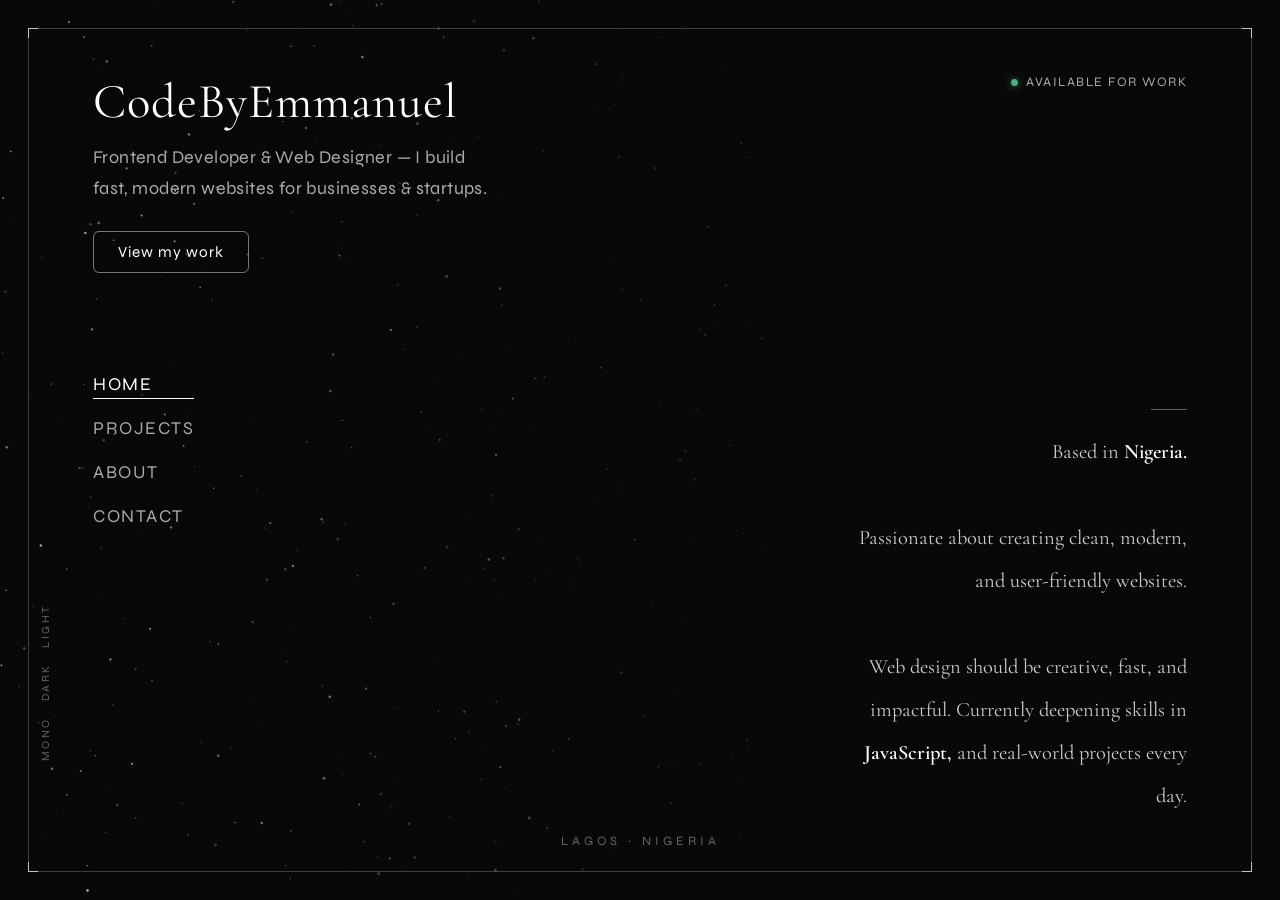
==== index.html @ 29198838 "fixed navigation and 404 issues" ====
<!DOCTYPE html>
<html lang="en">
<head>
  <meta charset="UTF-8">
  <meta name="viewport" content="width=device-width, initial-scale=1.0">
  <title>CodeByEmmanuel | Frontend Developer</title>
  <meta name="color-scheme" content="dark">
  <link href="https://fonts.googleapis.com/css2?family=Cormorant+Garamond:wght@300;400&family=Syne:wght@300;400;500&display=swap" rel="stylesheet">
  <link rel="stylesheet" href="index.css">
</head>
<body class="fade">

  <!-- Particle Background -->
  <canvas id="bg"></canvas>

  <!-- FRAME CONTAINER -->
  <div class="frame">

    <!-- Corner accents -->
    <div class="corner tl"></div>
    <div class="corner tr"></div>
    <div class="corner bl"></div>
    <div class="corner br"></div>

    <!-- TOP-LEFT: Name + Role + CTA -->
    <div class="header">
      <h1>CodeByEmmanuel</h1>
      <p class="role">Frontend Developer &amp; Web Designer — I build fast, modern websites for businesses &amp; startups.</p>
      <a class="project-html" href="project.html">View my work</a>
    </div>

    <!-- TOP-RIGHT: Availability status -->
    <div class="status">
      <div class="status-dot"></div>
      Available for work
    </div>

    <!-- LEFT CENTER: Navigation -->
    <nav class="menu">
      <a href="index.html">Home</a>
      <a href="project.html">Projects</a>
      <a href="about.html">About</a>
      <a href="contact.html">Contact</a>
    </nav>

    <!-- BOTTOM-RIGHT: Bio -->
    <div class="bio">
      <p>
        Based in <strong>Nigeria.</strong><br><br>
        Passionate about creating clean, modern,
        and user-friendly websites.<br><br>
        Web design should be creative, fast,
        and impactful. Currently deepening
        skills in <strong>JavaScript,</strong>
        and real-world projects every day.
      </p>
    </div>

    <!-- BOTTOM-CENTER: Location tag -->
    <div class="location-tag">Lagos · Nigeria</div>

    <!-- LEFT EDGE: Mode switcher -->
    <div class="side-modes">
      <span>LIGHT</span>
      <span>DARK</span>
      <span>MONO</span>
    </div>

  </div>

  <script src="index.js"></script>

</body>
</html>
---- index.css ----
/* ============================================================
   INDEX.CSS — CodeByEmmanuel Portfolio
   ============================================================ */


/* ─── RESET & BASE ─────────────────────────────────────────── */

*, *::before, *::after {
  margin: 0;
  padding: 0;
  box-sizing: border-box;
}

html, body {
  background: #0a0a0a;
  height: 100%;
}

body {
  opacity: 0;
  transition: opacity 0.5s ease;
  background: #0a0a0a;
  color: #eaeaea;
  font-family: 'Syne', sans-serif;
  overflow: hidden;
}

body.fade-in {
  opacity: 1;
}


/* ─── CANVAS BACKGROUND ────────────────────────────────────── */

canvas {
  position: fixed;
  top: 0;
  left: 0;
  width: 100%;
  height: 100%;
  z-index: 0;
  pointer-events: none;
}


/* ─── FRAME ────────────────────────────────────────────────── */

.frame {
  position: fixed;
  inset: clamp(12px, 2.5vw, 28px);
  border: 1px solid rgba(255, 255, 255, 0.22); /* was 0.15 */
  z-index: 2;
}


/* ─── CORNER ACCENTS ───────────────────────────────────────── */

.corner {
  position: absolute;
  width: 10px;
  height: 10px;
}

.corner.tl {
  top: -1px;
  left: -1px;
  border-top: 1px solid rgba(255, 255, 255, 0.7); /* was 0.6 */
  border-left: 1px solid rgba(255, 255, 255, 0.7);
}

.corner.tr {
  top: -1px;
  right: -1px;
  border-top: 1px solid rgba(255, 255, 255, 0.7);
  border-right: 1px solid rgba(255, 255, 255, 0.7);
}

.corner.bl {
  bottom: -1px;
  left: -1px;
  border-bottom: 1px solid rgba(255, 255, 255, 0.7);
  border-left: 1px solid rgba(255, 255, 255, 0.7);
}

.corner.br {
  bottom: -1px;
  right: -1px;
  border-bottom: 1px solid rgba(255, 255, 255, 0.7);
  border-right: 1px solid rgba(255, 255, 255, 0.7);
}


/* ─── HEADER — TOP LEFT ────────────────────────────────────── */

.header {
  position: absolute;
  top: clamp(28px, 5vh, 60px);
  left: clamp(28px, 5vw, 72px);
  max-width: clamp(240px, 38vw, 500px);
}

/* Name — brightest, most important */
.header h1 {
  font-family: 'Cormorant Garamond', serif;
  font-size: clamp(30px, 3.8vw, 54px); /* was 26px min */
  font-weight: 400; /* was 300 — bolder for contrast */
  letter-spacing: 1px;
  line-height: 1.15;
  color: #ffffff;
}

/* Role — slightly dimmed, secondary info */
.role {
  margin-top: 12px; /* was 10px */
  font-size: clamp(15px, 1.4vw, 19px);
  color: #aaaaaa; /* was #888888 — better contrast */
  font-weight: 400; /* was 300 */
  letter-spacing: 0.4px;
  line-height: 1.75; /* was 1.7 */
  max-width: 400px;
}

/* CTA Button */
.project-html {
  display: inline-block;
  margin-top: 26px; /* was 22px */
  padding: 11px 24px; /* was 10px 22px */
  border: 1px solid rgba(255, 255, 255, 0.45); /* was 0.35 */
  border-radius: 6px;
  color: #ffffff; /* was #dddddd */
  text-decoration: none;
  font-size: clamp(14px, 1.2vw, 16px);
  font-weight: 400;
  letter-spacing: 1px; /* was 0.8px */
  transition: all 0.3s ease;
}

.project-html:hover {
  background: rgba(255, 255, 255, 0.1); /* was 0.08 */
  color: #ffffff;
  transform: translateY(-2px);
  border-color: rgba(255, 255, 255, 0.8); /* was 0.7 */
}


/* ─── STATUS BADGE — TOP RIGHT ─────────────────────────────── */

.status {
  position: absolute;
  top: clamp(28px, 5vh, 60px);
  right: clamp(28px, 5vw, 80px);
  display: flex;
  align-items: center;
  gap: 8px;
  font-size: clamp(13px, 1vw, 15px);
  color: #aaaaaa; /* was #888888 */
  letter-spacing: 1.5px;
  text-transform: uppercase;
}

.status-dot {
  width: 7px; /* was 6px */
  height: 7px;
  border-radius: 50%;
  background: #4caf80;
  box-shadow: 0 0 8px rgba(76, 175, 128, 0.7); /* was 0.55 */
  animation: pulse 2.4s ease infinite;
}

@keyframes pulse {
  0%, 100% { opacity: 1; }
  50%       { opacity: 0.35; }
}


/* ─── NAVIGATION — LEFT CENTER ─────────────────────────────── */

.menu {
  position: absolute;
  top: 50%;
  transform: translateY(-50%);
  left: clamp(28px, 5vw, 72px);
  display: flex;
  flex-direction: column;
  gap: clamp(14px, 2.5vh, 22px); /* was 10px–16px */
}

.menu a {
  text-decoration: none;
  color: #aaaaaa; /* was #888888 */
  font-size: clamp(15px, 1.5vw, 18px);
  font-weight: 400;
  letter-spacing: 1.5px; /* was 1.2px */
  text-transform: uppercase;
  transition: color 0.25s ease;
  position: relative;
  display: inline-block;
}

.menu a::after {
  content: "";
  position: absolute;
  left: 0;
  bottom: -4px; /* was -3px */
  width: 0%;
  height: 1px;
  background: #ffffff;
  transition: width 0.3s ease;
}

.menu a:hover,
.menu a.active {
  color: #ffffff;
}

.menu a:hover::after,
.menu a.active::after {
  width: 100%;
}


/* ─── BIO — BOTTOM RIGHT ───────────────────────────────────── */

.bio {
  position: absolute;
  right: clamp(28px, 5vw, 80px);
  bottom: clamp(28px, 6vh, 72px);
  max-width: clamp(220px, 28vw, 360px); /* was 200px–340px */
  text-align: right;
}

.bio::before {
  content: "";
  display: block;
  width: 36px; /* was 32px */
  height: 1px;
  background: rgba(255, 255, 255, 0.35); /* was 0.25 */
  margin-left: auto;
  margin-bottom: 20px; /* was 16px */
}

.bio p {
  font-family: 'Cormorant Garamond', serif;
  font-size: clamp(18px, 1.6vw, 23px); /* was 17px–22px */
  line-height: 2.1; /* was 2 */
  color: #cccccc; /* was #bbbbbb */
  font-weight: 400; /* was 300 */
}

.bio p strong {
  color: #ffffff;
  font-weight: 600; /* was 500 */
}


/* ─── LOCATION TAG — BOTTOM CENTER ────────────────────────── */

.location-tag {
  position: absolute;
  bottom: clamp(14px, 2.5vh, 28px);
  left: 50%;
  transform: translateX(-50%);
  font-size: clamp(11px, 1vw, 13px);
  color: #666666; /* was #555555 */
  letter-spacing: 4px; /* was 3px */
  text-transform: uppercase;
  white-space: nowrap;
}


/* ─── SIDE MODES — LEFT EDGE ───────────────────────────────── */

.side-modes {
  position: absolute;
  left: clamp(6px, 0.8vw, 10px);
  bottom: clamp(60px, 14vh, 110px);
  display: flex;
  flex-direction: column;
  gap: 16px; /* was 14px */
  font-size: clamp(9px, 0.85vw, 11px);
  color: #666666; /* was #555555 */
  letter-spacing: 2.5px;
}

.side-modes span {
  writing-mode: vertical-rl;
  transform: rotate(180deg);
  cursor: pointer;
  transition: color 0.2s ease;
}

.side-modes span:hover {
  color: #bbbbbb; /* was #aaaaaa */
}
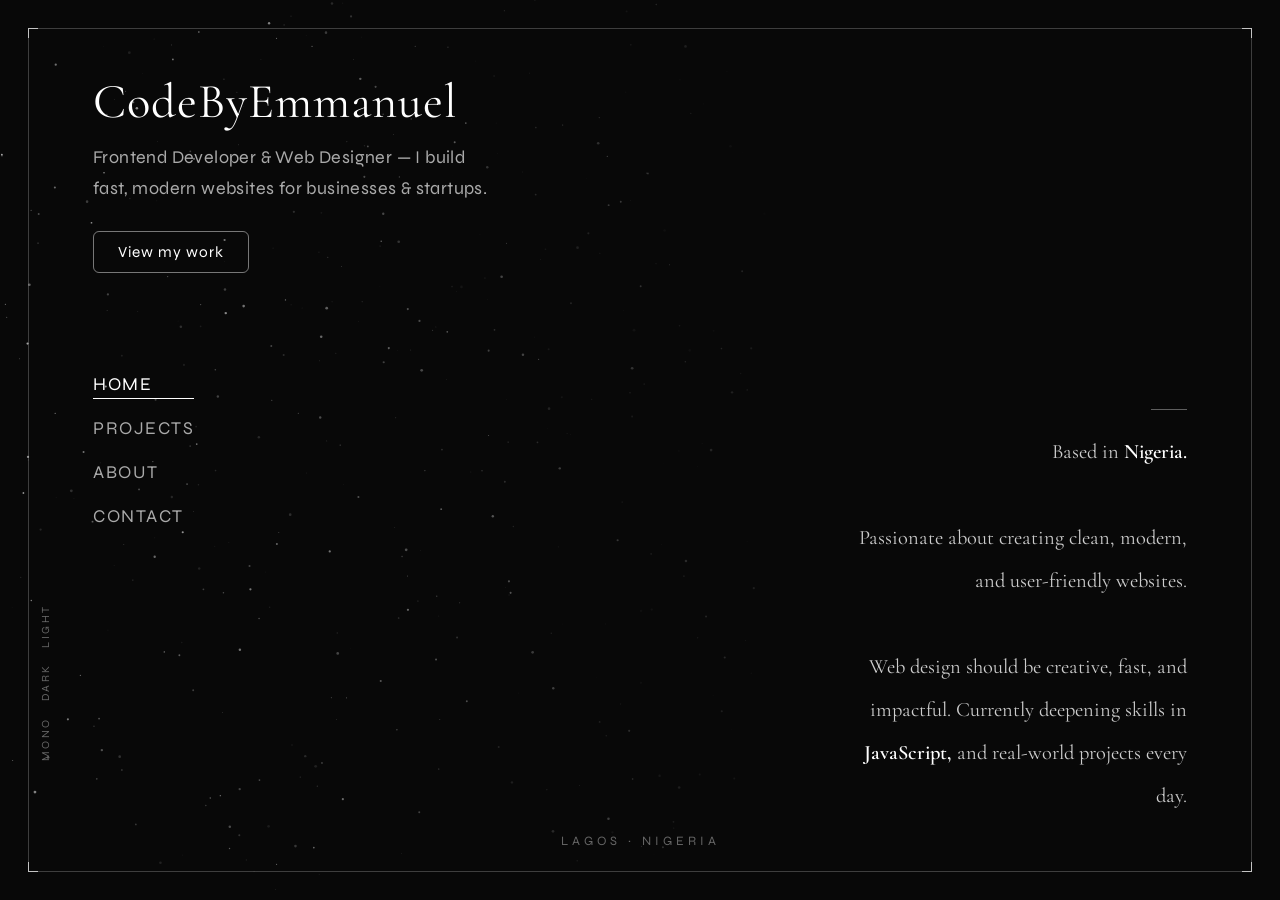
==== commit 829f4268: "fixed responsiveness and navigation" ====
--- a/index.html
+++ b/index.html
@@ -27,12 +27,6 @@
       <h1>CodeByEmmanuel</h1>
       <p class="role">Frontend Developer &amp; Web Designer — I build fast, modern websites for businesses &amp; startups.</p>
       <a class="project-html" href="project.html">View my work</a>
-    </div>
-
-    <!-- TOP-RIGHT: Availability status -->
-    <div class="status">
-      <div class="status-dot"></div>
-      Available for work
     </div>
 
     <!-- LEFT CENTER: Navigation -->
--- a/index.css
+++ b/index.css
@@ -1,8 +1,3 @@
-/* ============================================================
-   INDEX.CSS — CodeByEmmanuel Portfolio
-   ============================================================ */
-
-
 /* ─── RESET & BASE ─────────────────────────────────────────── */
 
 *, *::before, *::after {
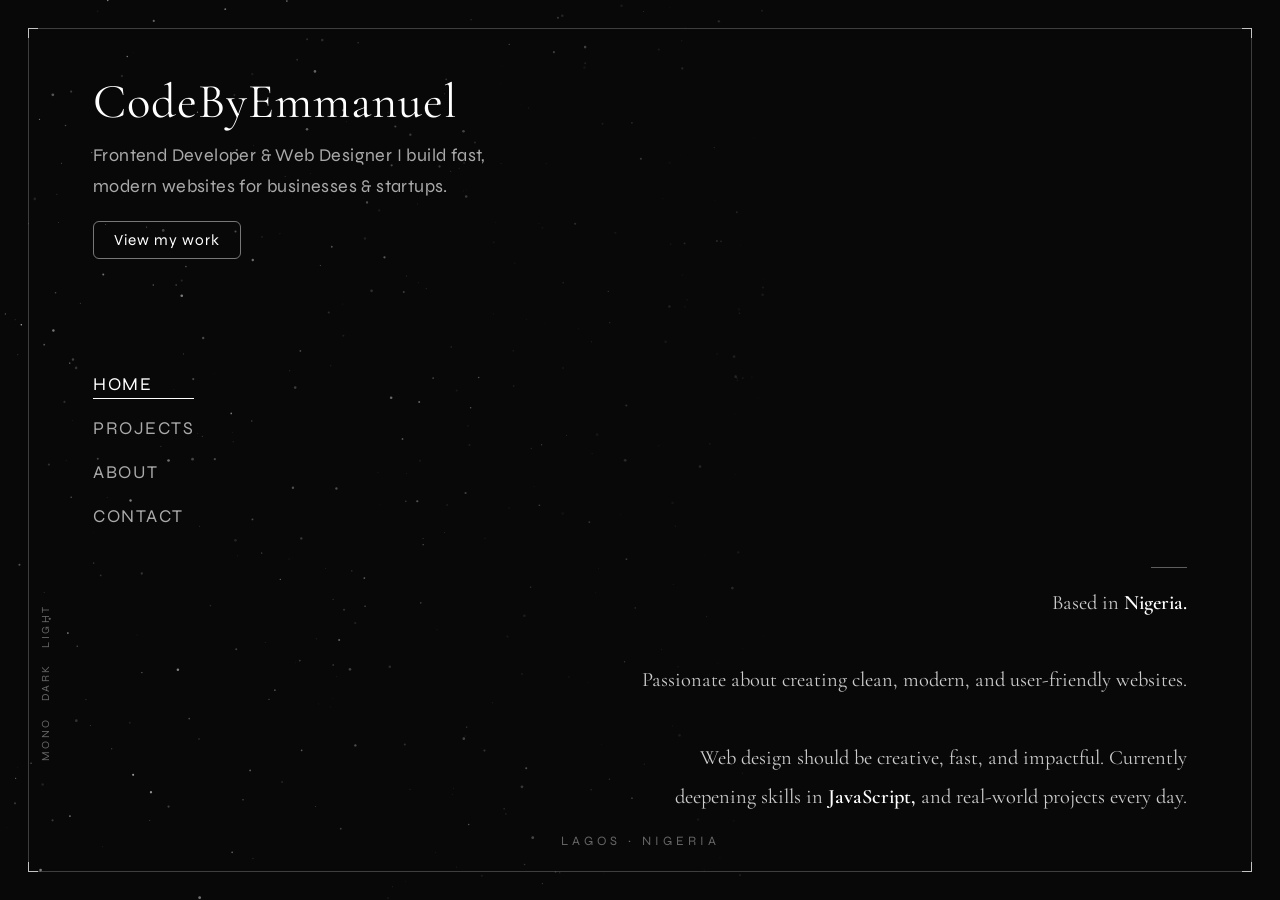
==== commit fe625eae: "fixed responsiveness and navigation" ====
--- a/index.html
+++ b/index.html
@@ -25,7 +25,7 @@
     <!-- TOP-LEFT: Name + Role + CTA -->
     <div class="header">
       <h1>CodeByEmmanuel</h1>
-      <p class="role">Frontend Developer &amp; Web Designer — I build fast, modern websites for businesses &amp; startups.</p>
+      <p class="role">Frontend Developer &amp; Web Designer I build fast, modern websites for businesses &amp; startups.</p>
       <a class="project-html" href="project.html">View my work</a>
     </div>
 
--- a/index.css
+++ b/index.css
@@ -1,3 +1,8 @@
+/* ============================================================
+   INDEX.CSS — CodeByEmmanuel Portfolio
+   ============================================================ */
+
+
 /* ─── RESET & BASE ─────────────────────────────────────────── */
 
 *, *::before, *::after {
@@ -89,16 +94,16 @@
 
 .header {
   position: absolute;
-  top: clamp(28px, 5vh, 60px);
-  left: clamp(28px, 5vw, 72px);
-  max-width: clamp(240px, 38vw, 500px);
+  top: clamp(20px, 5vh, 60px);
+  left: clamp(16px, 5vw, 72px);
+  max-width: clamp(55%, 38vw, 500px);
 }
 
 /* Name — brightest, most important */
 .header h1 {
   font-family: 'Cormorant Garamond', serif;
-  font-size: clamp(30px, 3.8vw, 54px); /* was 26px min */
-  font-weight: 400; /* was 300 — bolder for contrast */
+  font-size: clamp(24px, 3.8vw, 54px);
+  font-weight: 400;
   letter-spacing: 1px;
   line-height: 1.15;
   color: #ffffff;
@@ -106,27 +111,27 @@
 
 /* Role — slightly dimmed, secondary info */
 .role {
-  margin-top: 12px; /* was 10px */
-  font-size: clamp(15px, 1.4vw, 19px);
-  color: #aaaaaa; /* was #888888 — better contrast */
-  font-weight: 400; /* was 300 */
+  margin-top: 10px;
+  font-size: clamp(13px, 1.4vw, 19px);
+  color: #aaaaaa;
+  font-weight: 400;
   letter-spacing: 0.4px;
-  line-height: 1.75; /* was 1.7 */
+  line-height: 1.75;
   max-width: 400px;
 }
 
 /* CTA Button */
 .project-html {
   display: inline-block;
-  margin-top: 26px; /* was 22px */
-  padding: 11px 24px; /* was 10px 22px */
-  border: 1px solid rgba(255, 255, 255, 0.45); /* was 0.35 */
+  margin-top: 18px;
+  padding: 9px 20px;
+  border: 1px solid rgba(255, 255, 255, 0.45);
   border-radius: 6px;
-  color: #ffffff; /* was #dddddd */
+  color: #ffffff;
   text-decoration: none;
-  font-size: clamp(14px, 1.2vw, 16px);
-  font-weight: 400;
-  letter-spacing: 1px; /* was 0.8px */
+  font-size: clamp(12px, 1.2vw, 16px);
+  font-weight: 400;
+  letter-spacing: 1px;
   transition: all 0.3s ease;
 }
 
@@ -142,13 +147,13 @@
 
 .status {
   position: absolute;
-  top: clamp(28px, 5vh, 60px);
-  right: clamp(28px, 5vw, 80px);
+  top: clamp(20px, 5vh, 60px);
+  right: clamp(16px, 5vw, 80px);
   display: flex;
   align-items: center;
   gap: 8px;
-  font-size: clamp(13px, 1vw, 15px);
-  color: #aaaaaa; /* was #888888 */
+  font-size: clamp(10px, 1vw, 15px);
+  color: #aaaaaa;
   letter-spacing: 1.5px;
   text-transform: uppercase;
 }
@@ -174,18 +179,18 @@
   position: absolute;
   top: 50%;
   transform: translateY(-50%);
-  left: clamp(28px, 5vw, 72px);
+  left: clamp(16px, 5vw, 72px);
   display: flex;
   flex-direction: column;
-  gap: clamp(14px, 2.5vh, 22px); /* was 10px–16px */
+  gap: clamp(10px, 2.5vh, 22px);
 }
 
 .menu a {
   text-decoration: none;
-  color: #aaaaaa; /* was #888888 */
-  font-size: clamp(15px, 1.5vw, 18px);
-  font-weight: 400;
-  letter-spacing: 1.5px; /* was 1.2px */
+  color: #aaaaaa;
+  font-size: clamp(13px, 1.5vw, 18px);
+  font-weight: 400;
+  letter-spacing: 1.5px;
   text-transform: uppercase;
   transition: color 0.25s ease;
   position: relative;
@@ -218,33 +223,33 @@
 
 .bio {
   position: absolute;
-  right: clamp(28px, 5vw, 80px);
-  bottom: clamp(28px, 6vh, 72px);
-  max-width: clamp(220px, 28vw, 360px); /* was 200px–340px */
+  right: clamp(16px, 5vw, 80px);
+  bottom: clamp(20px, 6vh, 72px);
+  max-width: clamp(45%, 28vw, 360px);
   text-align: right;
 }
 
 .bio::before {
   content: "";
   display: block;
-  width: 36px; /* was 32px */
+  width: 36px;
   height: 1px;
-  background: rgba(255, 255, 255, 0.35); /* was 0.25 */
+  background: rgba(255, 255, 255, 0.35);
   margin-left: auto;
-  margin-bottom: 20px; /* was 16px */
+  margin-bottom: 16px;
 }
 
 .bio p {
   font-family: 'Cormorant Garamond', serif;
-  font-size: clamp(18px, 1.6vw, 23px); /* was 17px–22px */
-  line-height: 2.1; /* was 2 */
-  color: #cccccc; /* was #bbbbbb */
-  font-weight: 400; /* was 300 */
+  font-size: clamp(14px, 1.6vw, 23px);
+  line-height: 1.9;
+  color: #cccccc;
+  font-weight: 400;
 }
 
 .bio p strong {
   color: #ffffff;
-  font-weight: 600; /* was 500 */
+  font-weight: 600;
 }
 
 
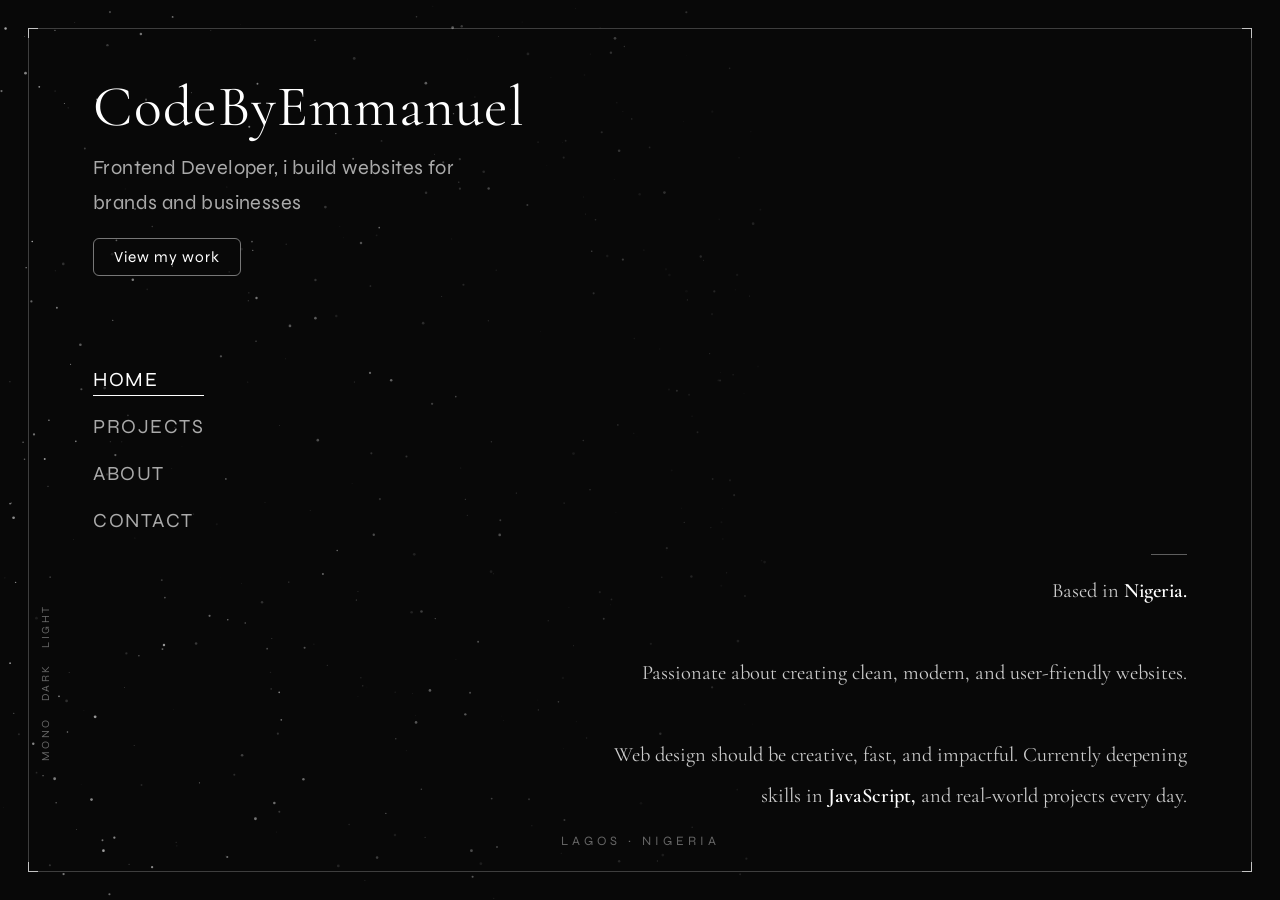
==== commit d41cc8e1: "fixed responsiveness and navigation" ====
--- a/index.html
+++ b/index.html
@@ -25,7 +25,7 @@
     <!-- TOP-LEFT: Name + Role + CTA -->
     <div class="header">
       <h1>CodeByEmmanuel</h1>
-      <p class="role">Frontend Developer &amp; Web Designer I build fast, modern websites for businesses &amp; startups.</p>
+      <p class="role">Frontend Developer, i build websites for brands and businesses</p>
       <a class="project-html" href="project.html">View my work</a>
     </div>
 
--- a/index.css
+++ b/index.css
@@ -102,7 +102,7 @@
 /* Name — brightest, most important */
 .header h1 {
   font-family: 'Cormorant Garamond', serif;
-  font-size: clamp(24px, 3.8vw, 54px);
+  font-size: clamp(24px, 4.5vw, 58px);
   font-weight: 400;
   letter-spacing: 1px;
   line-height: 1.15;
@@ -112,7 +112,7 @@
 /* Role — slightly dimmed, secondary info */
 .role {
   margin-top: 10px;
-  font-size: clamp(13px, 1.4vw, 19px);
+  font-size: clamp(13px, 1.6vw, 20px);
   color: #aaaaaa;
   font-weight: 400;
   letter-spacing: 0.4px;
@@ -188,7 +188,7 @@
 .menu a {
   text-decoration: none;
   color: #aaaaaa;
-  font-size: clamp(13px, 1.5vw, 18px);
+  font-size: clamp(13px, 1.8vw, 20px);
   font-weight: 400;
   letter-spacing: 1.5px;
   text-transform: uppercase;
@@ -225,7 +225,7 @@
   position: absolute;
   right: clamp(16px, 5vw, 80px);
   bottom: clamp(20px, 6vh, 72px);
-  max-width: clamp(45%, 28vw, 360px);
+  max-width: clamp(48%, 28vw, 360px);
   text-align: right;
 }
 
@@ -241,8 +241,8 @@
 
 .bio p {
   font-family: 'Cormorant Garamond', serif;
-  font-size: clamp(14px, 1.6vw, 23px);
-  line-height: 1.9;
+  font-size: clamp(19px, 1.6vw, 23px);
+  line-height: 2;
   color: #cccccc;
   font-weight: 400;
 }
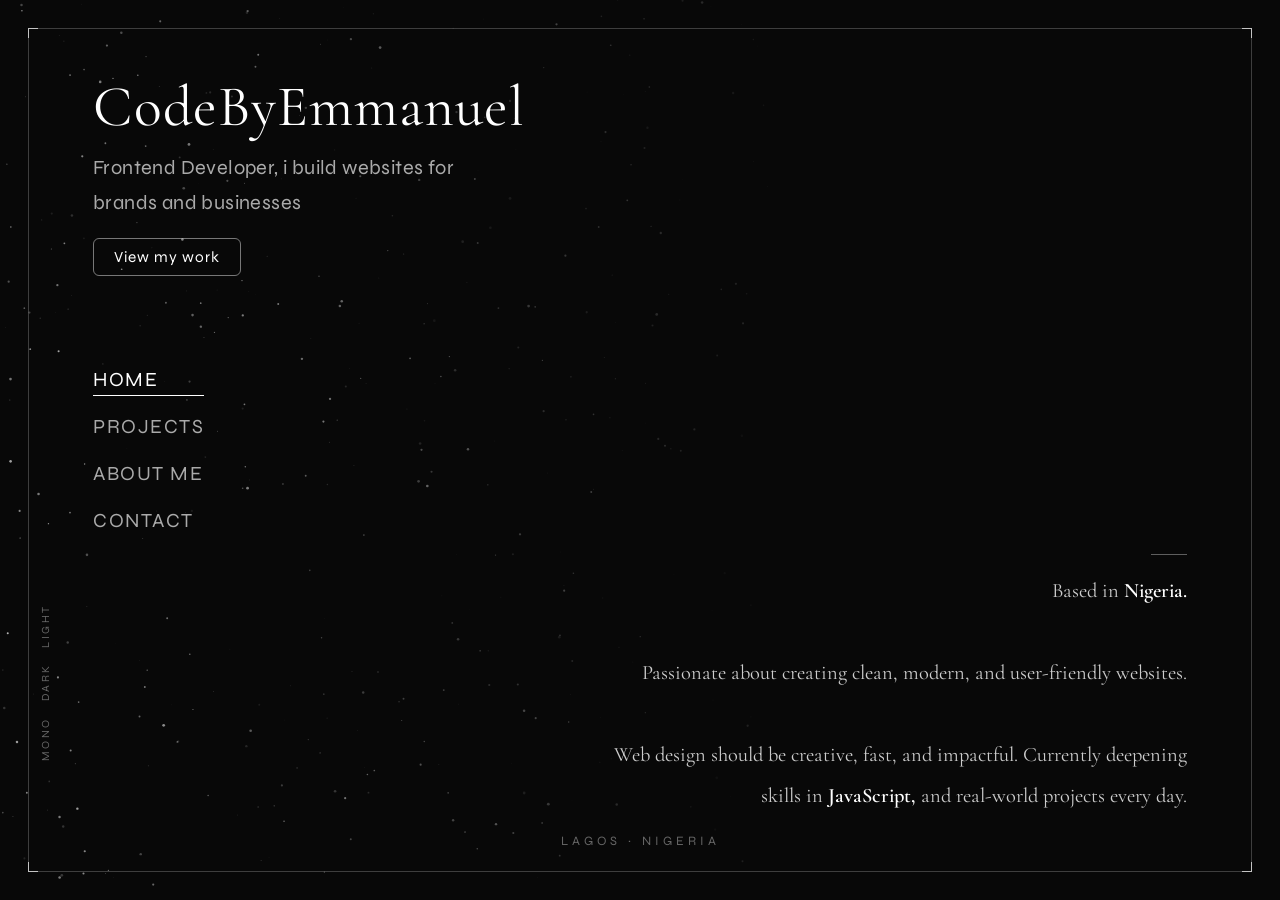
==== commit 922b88b8: "updated portfolio pages" ====
--- a/index.html
+++ b/index.html
@@ -33,7 +33,7 @@
     <nav class="menu">
       <a href="index.html">Home</a>
       <a href="project.html">Projects</a>
-      <a href="about.html">About</a>
+      <a href="about.html">About Me</a>
       <a href="contact.html">Contact</a>
     </nav>
 
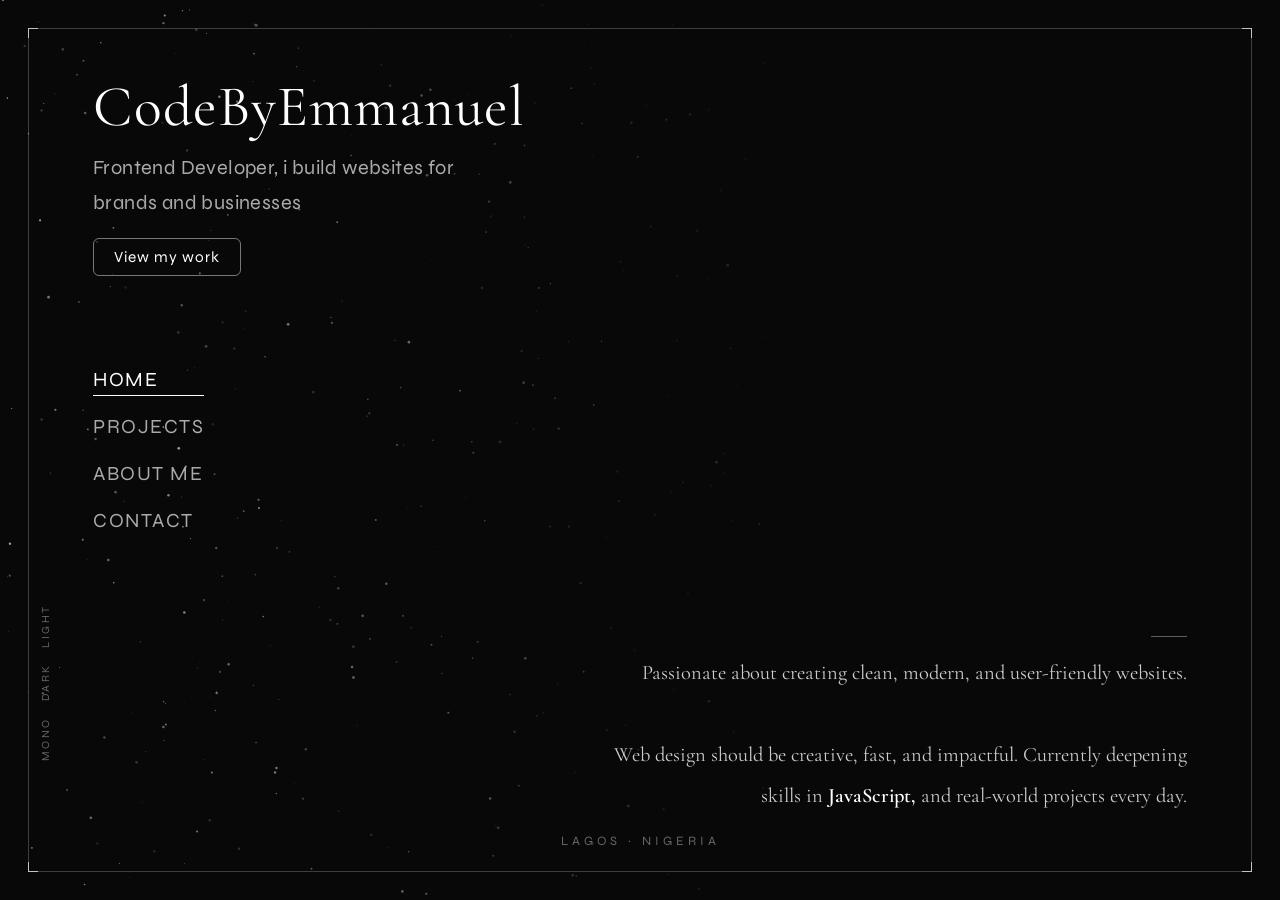
==== commit f93f58e0: "fixed responsiveness and navigation" ====
--- a/index.html
+++ b/index.html
@@ -40,7 +40,6 @@
     <!-- BOTTOM-RIGHT: Bio -->
     <div class="bio">
       <p>
-        Based in <strong>Nigeria.</strong><br><br>
         Passionate about creating clean, modern,
         and user-friendly websites.<br><br>
         Web design should be creative, fast,
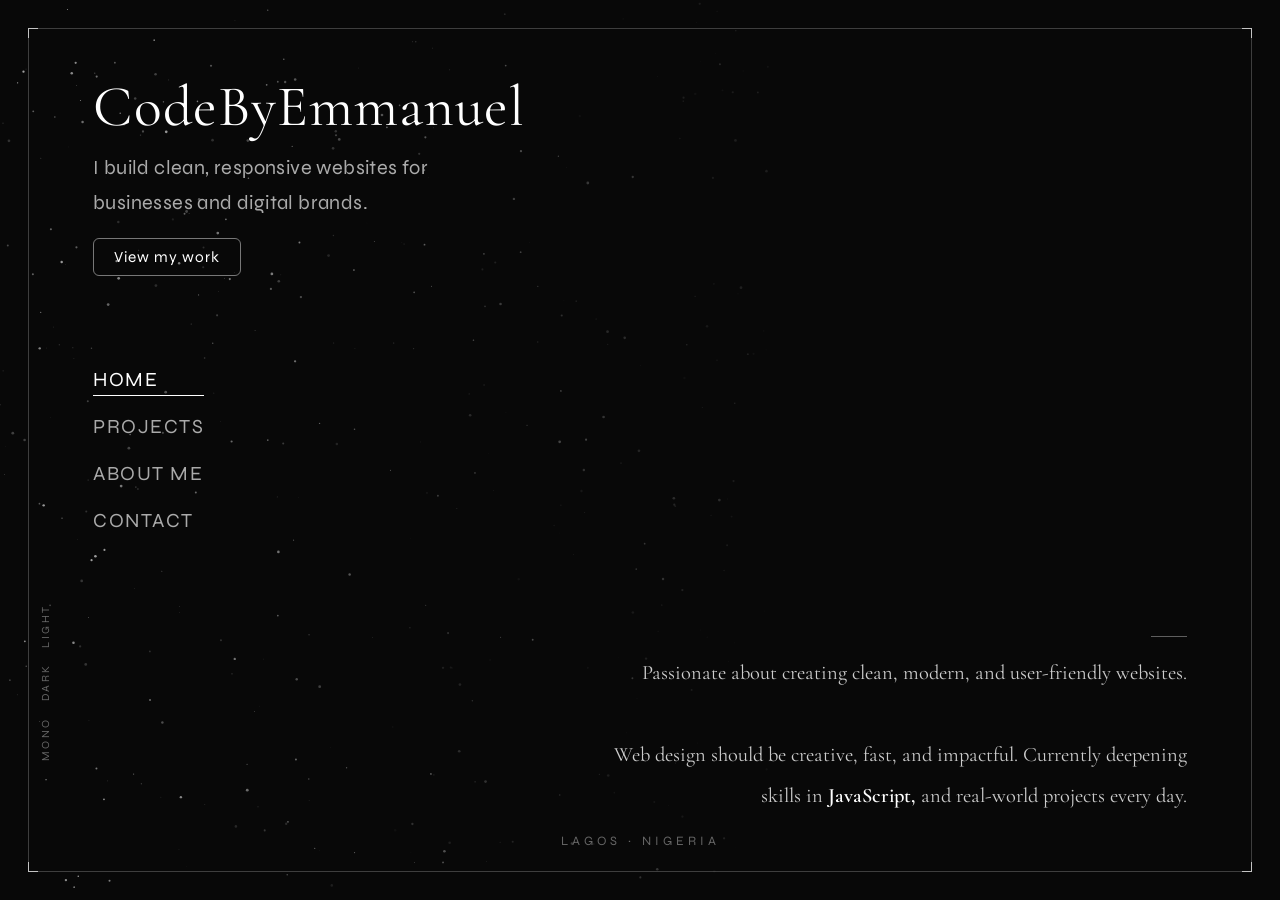
==== commit f8bb900d: "fixed responsiveness and navigation" ====
--- a/index.html
+++ b/index.html
@@ -25,7 +25,7 @@
     <!-- TOP-LEFT: Name + Role + CTA -->
     <div class="header">
       <h1>CodeByEmmanuel</h1>
-      <p class="role">Frontend Developer, i build websites for brands and businesses</p>
+      <p class="role">I build clean, responsive websites for businesses and digital brands.</p>
       <a class="project-html" href="project.html">View my work</a>
     </div>
 
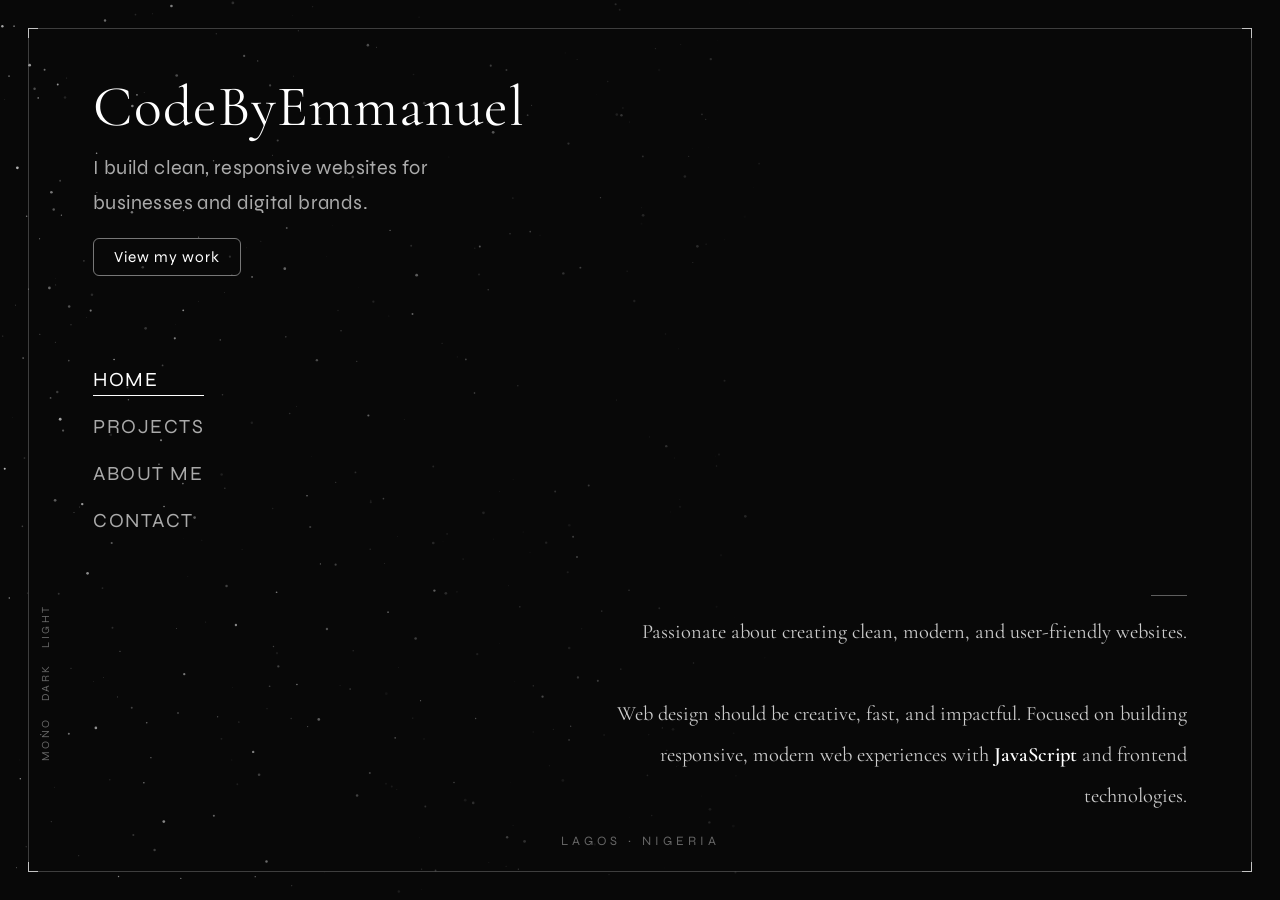
==== commit 3fd36798: "fixed responsiveness and navigation" ====
--- a/index.html
+++ b/index.html
@@ -42,10 +42,7 @@
       <p>
         Passionate about creating clean, modern,
         and user-friendly websites.<br><br>
-        Web design should be creative, fast,
-        and impactful. Currently deepening
-        skills in <strong>JavaScript,</strong>
-        and real-world projects every day.
+        Web design should be creative, fast, and impactful. Focused on building responsive, modern web experiences with <strong>JavaScript</strong> and frontend technologies.
       </p>
     </div>
 
